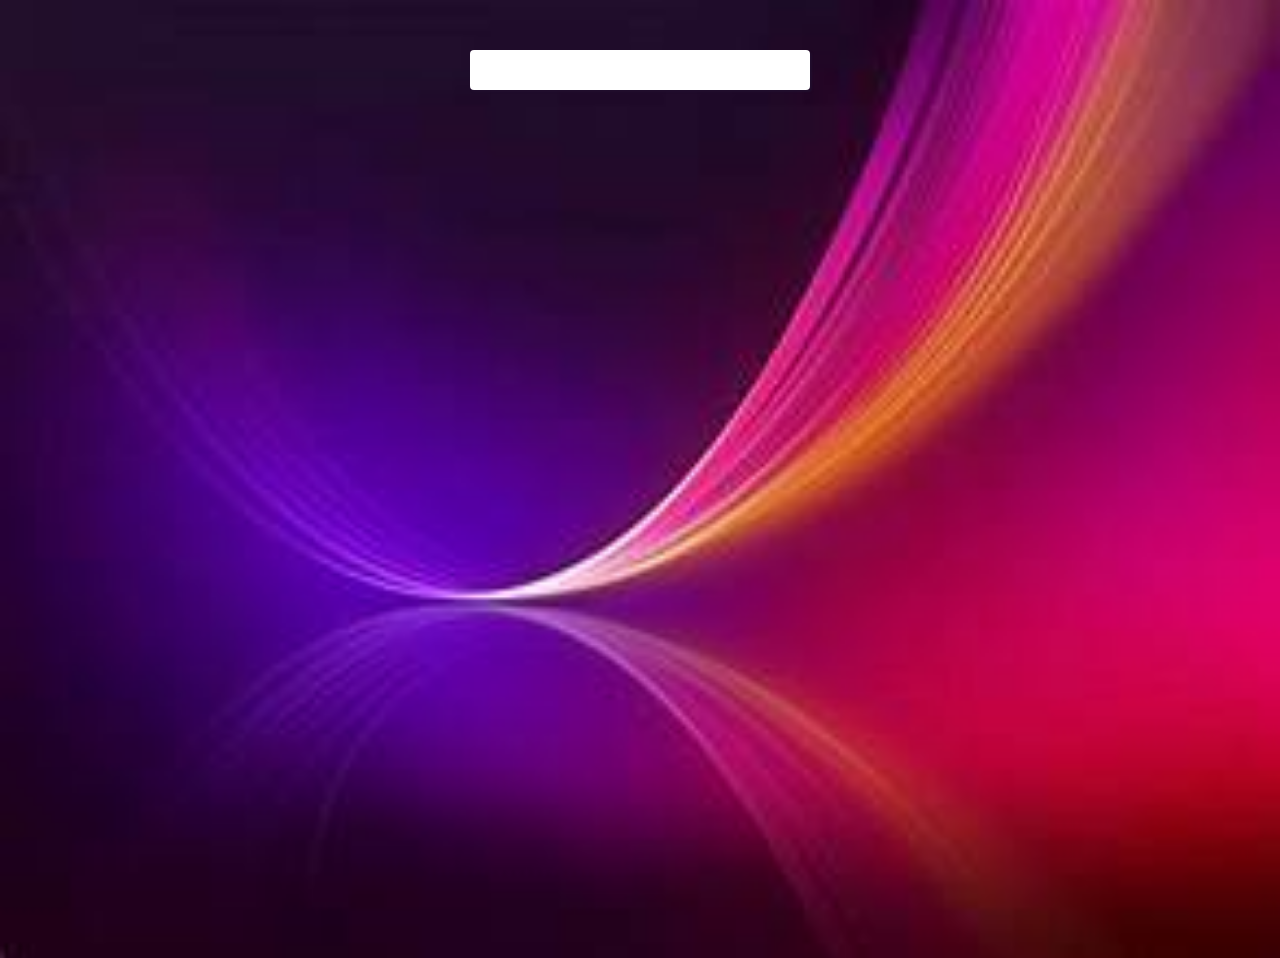
==== sign-up.html @ 2187f370 "Added more CSS and a new page" ====
<!DOCTYPE html>
<html lang="en">
<head>
    <meta charset="UTF-8">
    <meta name="viewport" content="width=device-width, initial-scale=1.0">
    <link rel="stylesheet" href="/css/style.css">
    <title>Sign-up page</title>
</head>
<body>
    <div class="container"></div>
</body>
</html>
---- css/style.css ----
body {
    text-align: center;
    height: 100vh;
    background: url(/images/background.jpg);
    background-size: cover;
    background-repeat: no-repeat;

}
h1 {
    color: #210E2D;
}
hr {
    max-width: 50%;
    color: #210E2D;
    display: inline;
}
.courier-prime-regular {
  font-family: "Courier Prime", monospace;
  font-weight: 400;
  font-style: normal;
}
.container {
    text-align: center;
    background-color: white;
    padding: 20px;
     margin: auto;
    margin-top: 50px;
    max-width: 300px;
   border-radius: 4px;
   box-shadow: 2px 2px 2px #210E2D;
    
}
.email-label {
font-size: 20px;
color: #210E2D;
}
.password-label {
    font-size: 20px;
    color: #210E2D;
}

.email-input {
    margin-bottom: 13px;
    padding: 10px 10px;
}
.password-input {
    padding: 10px 10px;
}
#remember {
    color: #210E2D;
    
}
.submit-button {
padding: 8px 15px;
margin: 15px;
background-color: #4F008E;
border-width: 0;
border-radius: 4px;
color: #ffff;
}
.alternative {
    color: #210E2D;
}
.login-google {
    background-color: #4F008E;
    border-width: 0;
    padding: 8px 15px;
    color: #ffff;
    border-radius: 4px;
    font-family: "Courier Prime", monospace;

}
.no-account {
    color: #210E2D;
}
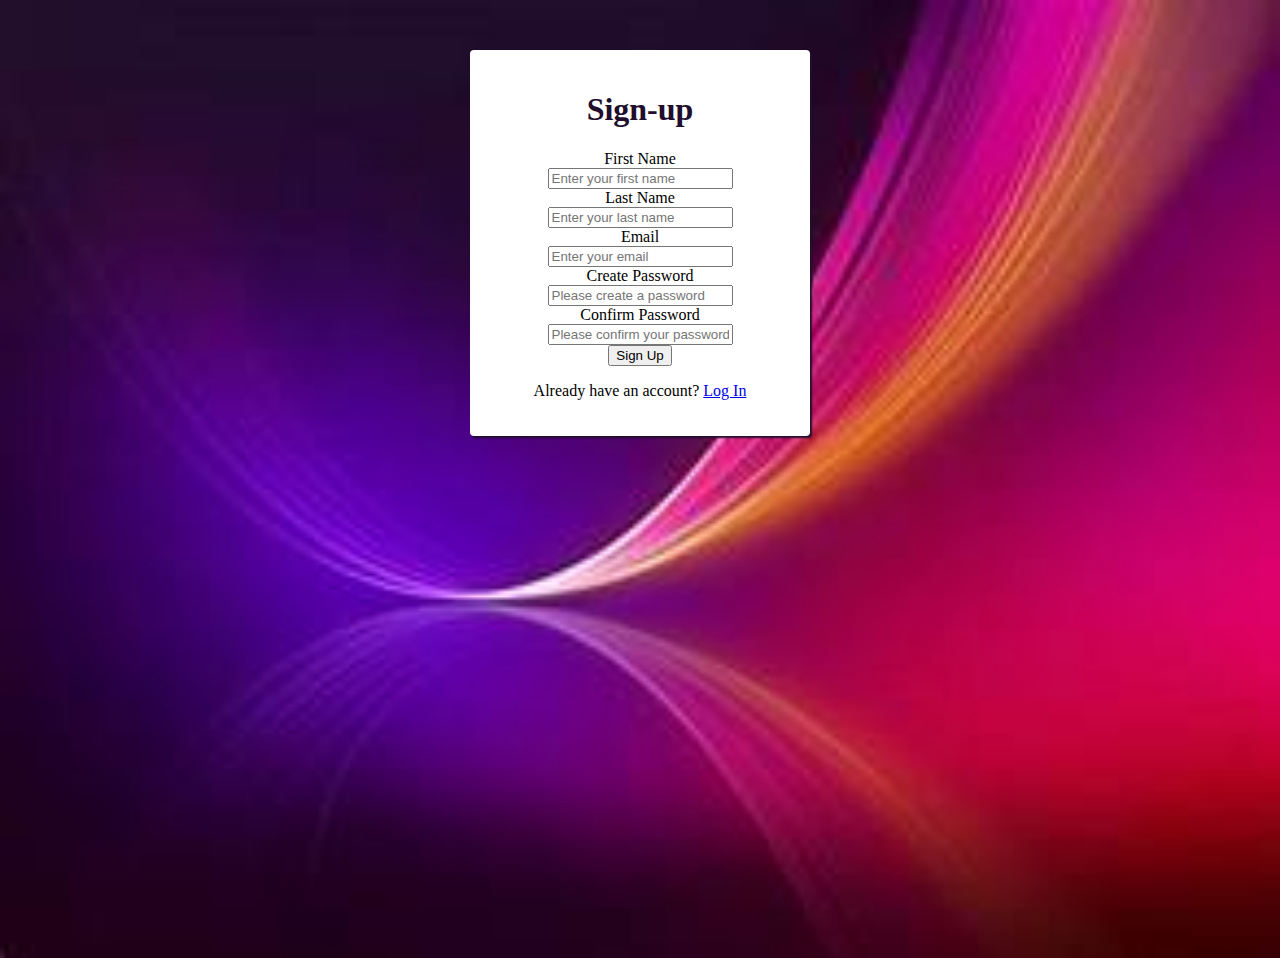
==== commit 1a773820: "Added HTML to sign up form" ====
--- a/sign-up.html
+++ b/sign-up.html
@@ -7,6 +7,27 @@
     <title>Sign-up page</title>
 </head>
 <body>
-    <div class="container"></div>
+    <div class="container">
+        <h1>Sign-up </h1>
+        <form action="">
+            <label for="name">First Name</label> <br>
+            <input type="text" name="name" placeholder="Enter your first name" required> <br>
+            <label for="surname" >Last Name</label> <br>
+            <input type="text" name="surname" placeholder="Enter your last name" required> <br>
+            <label for="email">Email</label> <br>
+            <input type="email" name="email" id="" placeholder="Enter your email "> <br>
+            <label for="password">Create Password</label> <br>
+            <input type="password" name="password" minlength="8" placeholder="Please create a password" required> <br>
+            <label for="confirm-password"> Confirm Password</label> <br>
+            <input type="password" placeholder="Please confirm your password"> <br>
+            
+            <input type="submit" value="Sign Up">
+
+        </form>
+       <p> Already have an account?
+         <a href="/index.html">Log In 
+         </a>
+         </p>
+    </div>
 </body>
 </html>--- a/css/style.css
+++ b/css/style.css
@@ -60,6 +60,7 @@
 }
 .alternative {
     color: #210E2D;
+    margin-top: 18px;
 }
 .login-google {
     background-color: #4F008E;
@@ -68,8 +69,16 @@
     color: #ffff;
     border-radius: 4px;
     font-family: "Courier Prime", monospace;
-
+    margin-top: 18px;
 }
 .no-account {
     color: #210E2D;
+}
+.forgot-password {
+    text-decoration: none;
+    color: #4F008E;
+}
+.sign-up-link {
+    text-decoration: none;
+    color: #4F008E;
 }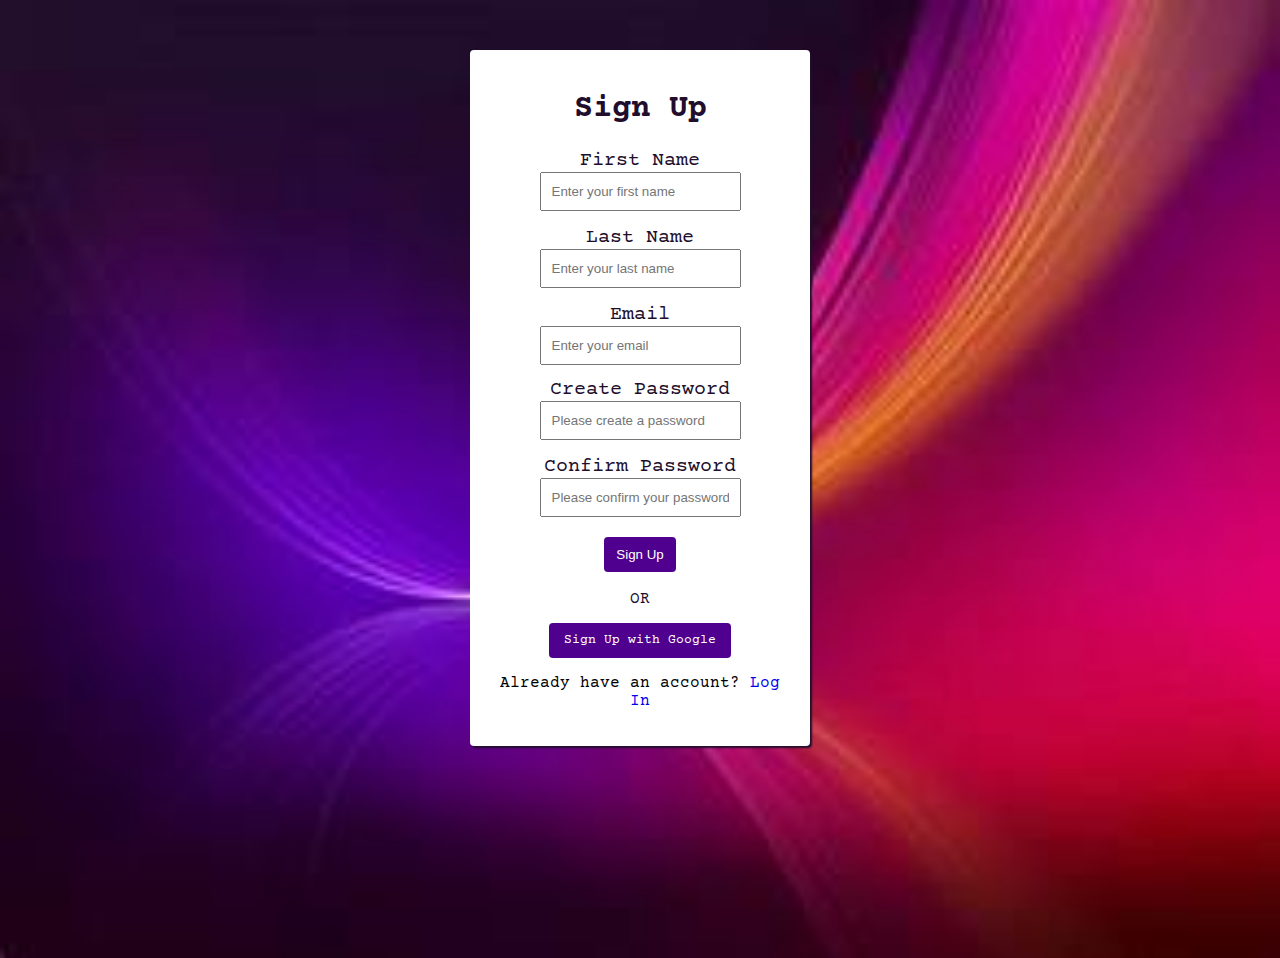
==== commit 305d389a: "Added more HTML classes and more CSS" ====
--- a/sign-up.html
+++ b/sign-up.html
@@ -3,29 +3,34 @@
 <head>
     <meta charset="UTF-8">
     <meta name="viewport" content="width=device-width, initial-scale=1.0">
+    <link rel="preconnect" href="https://fonts.gstatic.com" crossorigin>
+<link href="https://fonts.googleapis.com/css2?family=Courier+Prime:ital,wght@0,400;0,700;1,400;1,700&family=Kode+Mono:wght@400..700&display=swap" rel="stylesheet">
+    
     <link rel="stylesheet" href="/css/style.css">
     <title>Sign-up page</title>
 </head>
-<body>
+<body class="courier-prime-regular">
     <div class="container">
-        <h1>Sign-up </h1>
+        <h1>Sign Up </h1>
         <form action="">
-            <label for="name">First Name</label> <br>
-            <input type="text" name="name" placeholder="Enter your first name" required> <br>
-            <label for="surname" >Last Name</label> <br>
-            <input type="text" name="surname" placeholder="Enter your last name" required> <br>
-            <label for="email">Email</label> <br>
-            <input type="email" name="email" id="" placeholder="Enter your email "> <br>
-            <label for="password">Create Password</label> <br>
-            <input type="password" name="password" minlength="8" placeholder="Please create a password" required> <br>
-            <label for="confirm-password"> Confirm Password</label> <br>
-            <input type="password" placeholder="Please confirm your password"> <br>
+            <label for="name" class="first-name-label">First Name</label> <br>
+            <input type="text" name="name" placeholder="Enter your first name" required class="first-name-input"> <br>
+            <label for="surname" class="last-name-label">Last Name</label> <br>
+            <input type="text" name="surname" placeholder="Enter your last name" required class="last-name-input"> <br>
+            <label for="email" class="email-label">Email</label> <br>
+            <input type="email" name="email" id="" placeholder="Enter your email" class="email-input"> <br>
+            <label for="password" class="create-password-label">Create Password</label> <br>
+            <input type="password" name="password" minlength="8" placeholder="Please create a password" id="create-password-input" required> <br>
+            <label for="confirm-password" class="confirm-password-label"> Confirm Password</label> <br>
+            <input type="password" placeholder="Please confirm your password" id="confirm-password-input" required> <br>
             
-            <input type="submit" value="Sign Up">
+            <input type="submit" value="Sign Up" id="sign-up-button">
 
         </form>
+        <div class="alternative">OR</div>
+    <button class="login-google">Sign Up with Google</button>
        <p> Already have an account?
-         <a href="/index.html">Log In 
+         <a href="/index.html"  class="login-link">Log In 
          </a>
          </p>
     </div>
--- a/css/style.css
+++ b/css/style.css
@@ -30,24 +30,21 @@
    box-shadow: 2px 2px 2px #210E2D;
     
 }
-.email-label {
+.email-label, .password-label {
 font-size: 20px;
 color: #210E2D;
-}
-.password-label {
-    font-size: 20px;
-    color: #210E2D;
 }
 
 .email-input {
     margin-bottom: 13px;
-    padding: 10px 10px;
+    padding: 10px;
 }
 .password-input {
-    padding: 10px 10px;
+    padding: 10px;
 }
-#remember {
+#remember, .no-account {
     color: #210E2D;
+    
     
 }
 .submit-button {
@@ -65,20 +62,65 @@
 .login-google {
     background-color: #4F008E;
     border-width: 0;
-    padding: 8px 15px;
+    padding: 10px 15px;
     color: #ffff;
     border-radius: 4px;
     font-family: "Courier Prime", monospace;
-    margin-top: 18px;
+    margin-top: 15px;
 }
-.no-account {
-    color: #210E2D;
-}
+
 .forgot-password {
     text-decoration: none;
     color: #4F008E;
 }
+.forgot-password:hover {
+    text-decoration: underline;
+}
 .sign-up-link {
     text-decoration: none;
     color: #4F008E;
+}
+.sign-up-link:hover {
+    text-decoration: underline;
+}
+.first-name-label{
+ font-size: 20px;
+    color: #210E2D;
+}
+.last-name-label{
+     font-size: 20px;
+    color: #210E2D;
+}
+.first-name-input, .last-name-input, #create-password-input {
+padding: 10px;
+margin-bottom: 15px;
+}
+
+
+.create-password-label{
+    font-size: 20px;
+    color: #210E2D;
+}
+
+.confirm-password-label{
+    font-size: 20px;
+    color: #210E2D;
+    
+}
+#confirm-password-input{
+    padding: 10px;
+}
+#sign-up-button {
+    margin-top: 20px;
+    padding: 10px 12px;
+    background-color: #4F008E;
+    color: #ffff;
+    border-width: 0;
+    border-radius: 4px;
+}
+.login-link {
+    text-decoration: none;
+}
+.login-link:hover {
+    text-decoration: underline;
 }